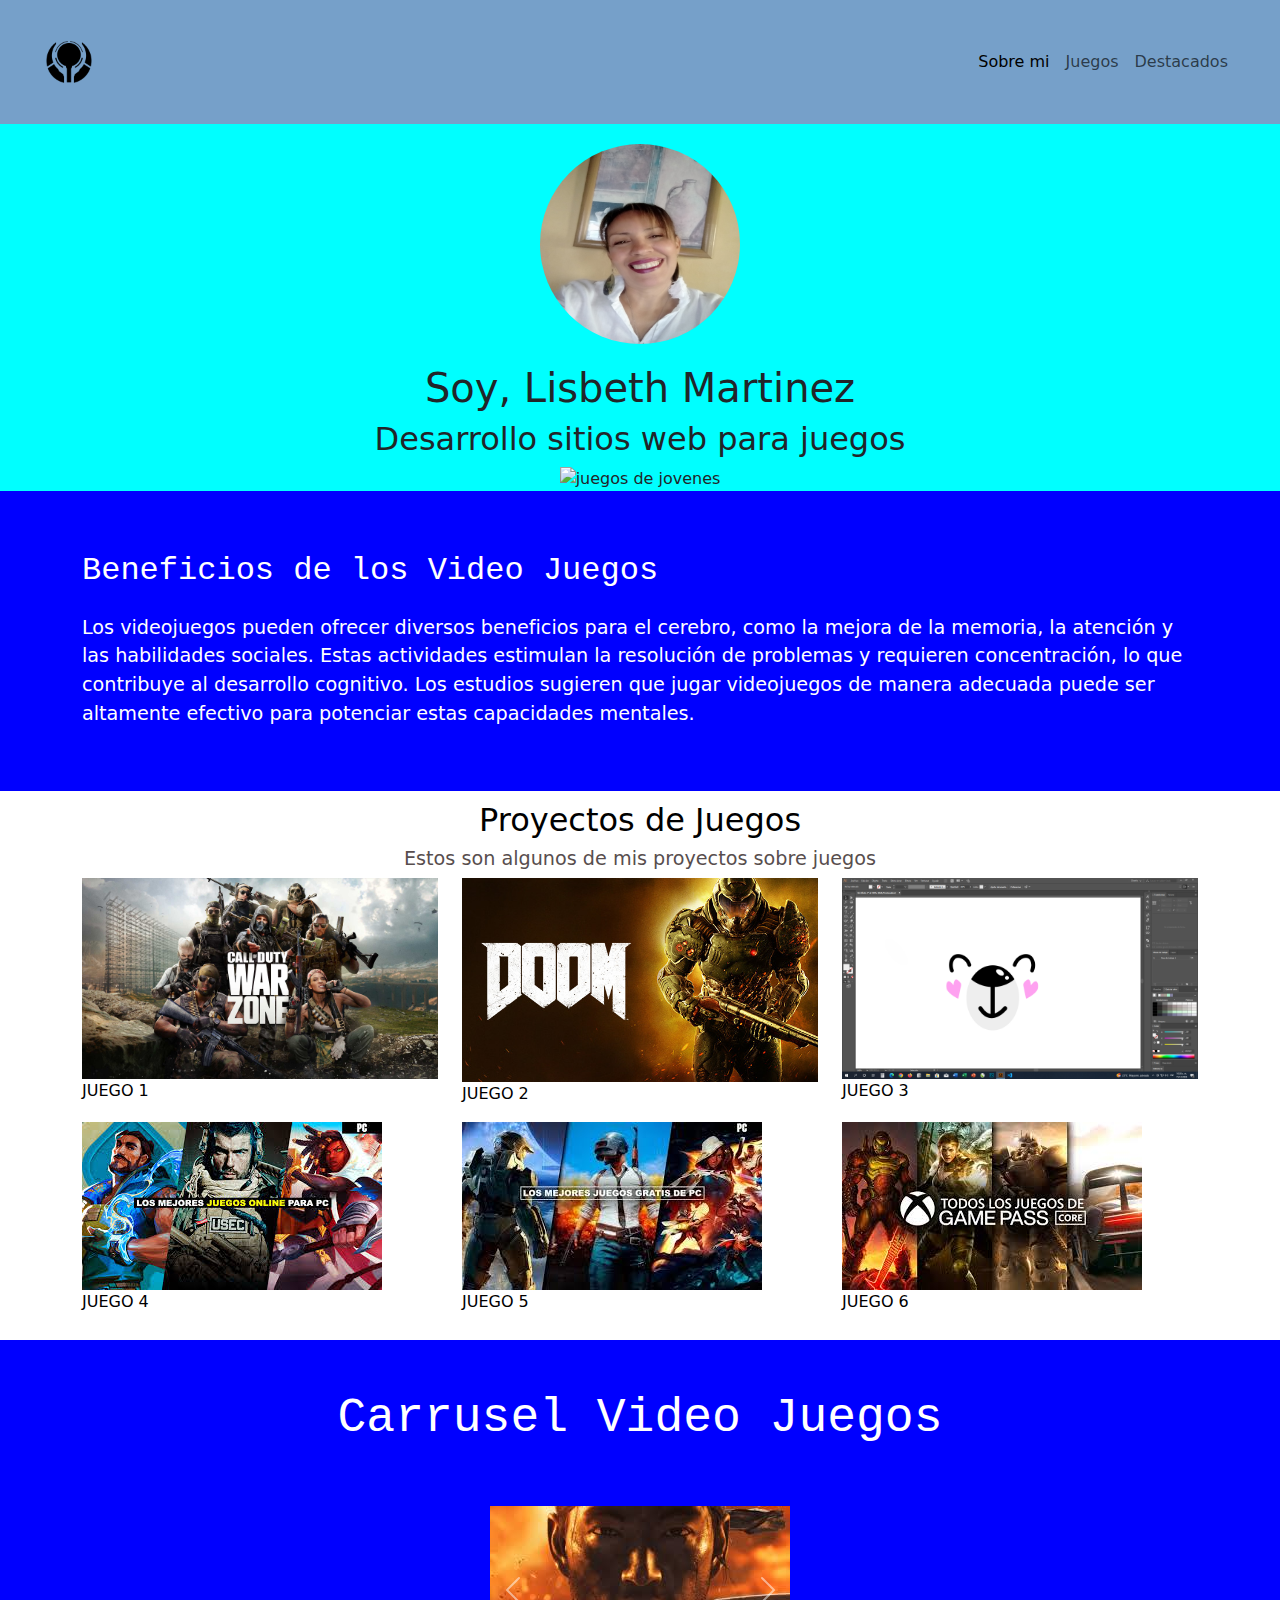
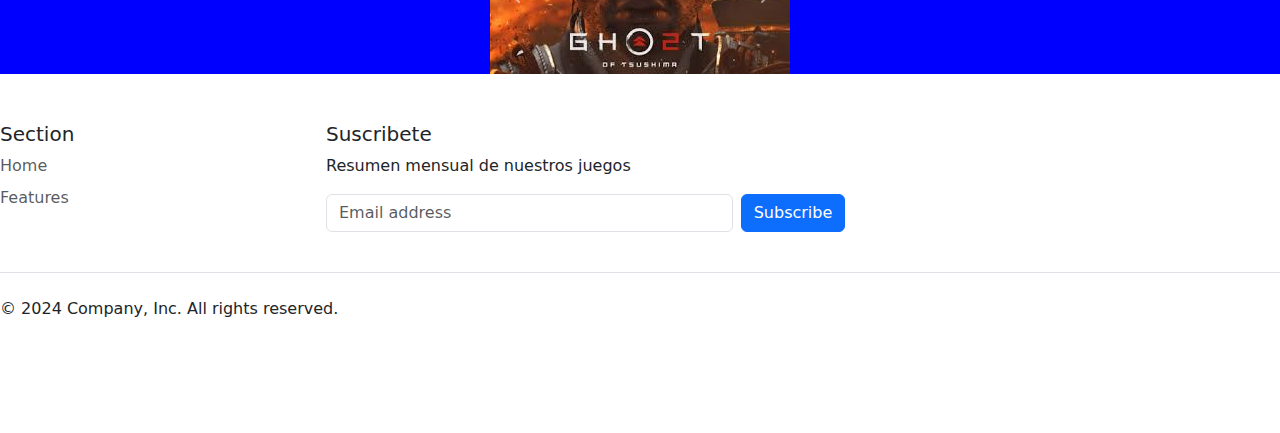
==== index.html @ f4189001 "version 1.0" ====
<!doctype html>
<html lang="es">
  <head>
    <!-- Metadatos -->
    <meta charset="utf-8">
    <meta name="viewport" content="width=device-width, initial-scale=1">
    <!-- Titulo -->
    <title>Lisbeth Martinez  Portafolio Front-End</title>
    <!-- Icono -->
    <link rel="icon" type="img/x-icon" href="img/juego.png">
    <meta name="description" content="Portafolio de Peliculas">
    <meta name="Author" content="Lisbeth Martinez">
    <!-- Metadatos -->
    <link rel="stylesheet" href="vendor/bootstrap/css/bootstrap.min.css"> 
    <!-- Metadatos -->
    <link href="css/estilos.css" rel="stylesheet">
    <title>Bootstrap</title>    
  </head>
  <body>   
    <nav class="navbar navbar-expand-md navbar-ligth">
      <div class="container-fluid">
        <button class="navbar-toggler" type="button" data-bs-toggle="collapse" data-bs-target="#navbar-Toggler" aria-controls="navbar-Toggler" aria-expanded="false" aria-label="Toggle navigation">
          <span class="navbar-toggler-icon"></span>
        </button>
        <div class="collapse navbar-collapse" id="navbar-Toggler">
          <a class="navbar-brand" href="#">
            <img src="img/navbar_icon.png"  width="50" alt="Icono de la pagina web">
          </a>
          <ul class="navbar-nav d-flex justify-conten-center align-items-center">
            <li class="nav-item">
              <a class="nav-link active" aria-current="page" href="#">Sobre mi</a>
            </li>
            <li class="nav-item">
              <a class="nav-link" href="#">Juegos</a>
            </li>
            <li class="nav-item">
              <a class="nav-link" href="#">Destacados</a>
            </li>
          </ul>         
        </div>
      </div>
    </nav>
   <!-- Seccion heroe -->
   <section class="hero align-items-center">
    <div>
      <img class="imagen-desarrollador rounded-cicle"   src="img/IMG_yo.jpg" alt="Foto de lisbeth" width="80">
      <h1>Soy, Lisbeth Martinez</h1>
      <h2>Desarrollo sitios web para juegos</h2>
    </div>
     <!--Seccion heroe inferior-->
    <div class="seccion-heroe-inferior">
      <img class="hero-imagen-inferior img-fluid" src="img/Consola.png"  width="150" alt="juegos de jovenes">
    </div>
   </section>
   <!--Sobre mi-->
   <section class="sobre-mi seccion-oscuro">
    <div class="container">
      <h2 class="texto1">Beneficios de los Video Juegos</h2>
      <p class="texto2">Los videojuegos pueden ofrecer diversos beneficios para el cerebro, como la mejora de la memoria, la atención y las habilidades sociales. Estas actividades estimulan la resolución de problemas y requieren concentración, lo que contribuye al desarrollo cognitivo. Los estudios sugieren que jugar videojuegos de manera adecuada puede ser altamente efectivo para potenciar estas capacidades mentales.</p>
    </div>
   </section>
   <!--Sobre mis juegos-->
   <section class="proyectos-recientes seccion-clara d-flex flex-column">
        <h2 class="seccion-titulo texto-negro">Proyectos de Juegos</h2>
        <h3 class="seccion-descripcion seccion-juegos">Estos son algunos de mis proyectos sobre juegos</h3>
        <div class="container">
          <div class="row">
            <div class="col-6 col-md-6 col-lg-4 flex/row">
              <div class="proyecto">
                <img src="img/CoD Warzone.jpg" alt="proyecto1" class="img-fluid">
                <div class="overlay">
                  <p>JUEGO 1</p>
                </div>
              </div>                  
            </div>   
            <div class="col-12 col-md-6 col-lg-4">
              <div class="proyecto">
                <img src="img/DOOM 2016.jpg" alt="proyecto2" class="img-fluid">
                <div class="overlay">
                  <p>JUEGO 2</p>
                </div>
              </div>                  
            </div>
            <div class="col-12 col-md-6 col-lg-4">
              <div class="proyecto">
                <img src="img/juego.png" alt="proyecto3" class="img-fluid">
                <div class="overlay">
                  <p>JUEGO 3</p>
                </div>
              </div>                  
            </div>            
        </div>
        <div class="row">
          <div class="col-6 col-md-6 col-lg-4 flex/row">
            <div class="proyecto">
              <img src="img/juego8.jpg" alt="proyecto4" class="img-fluid">
              <div class="overlay">
                <p>JUEGO 4</p>
              </div>
            </div>                  
          </div>   
          <div class="col-12 col-md-6 col-lg-4">
            <div class="proyecto">
              <img src="img/juego6.jpg" alt="proyecto5" class="img-fluid">
              <div class="overlay">
                <p>JUEGO 5</p>
              </div>
            </div>                  
          </div>
          <div class="col-12 col-md-6 col-lg-4">
            <div class="proyecto">
              <img src="img/juego7.jpg" alt="proyecto6" class="img-fluid">
              <div class="overlay">
                <p>JUEGO 6</p>
              </div>
            </div>                  
          </div>            
        </div>
      </div>
   </section>
   <section class="juegos-carrusel seccion-oscuro">
    <h2 class="texto4">Carrusel Video Juegos</h2>
    <div id="carouselExample" class="carousel slide">
      <div class="carousel-inner">
        <div class="carousel-item active">
          <img src="img/gho2t.jpg" class="d-block w-100" alt="...">
        </div>
        <div class="carousel-item">
          <img src="img/ghost.jpg" class="d-block w-100" alt="...">
        </div>
        <div class="carousel-item">
          <img src="img/ghost1.jpg" class="d-block w-100" alt="...">
        </div>
      </div>
      <button class="carousel-control-prev" type="button" data-bs-target="#carouselExample" data-bs-slide="prev">
        <span class="carousel-control-prev-icon" aria-hidden="true"></span>
        <span class="visually-hidden">Previous</span>
      </button>
      <button class="carousel-control-next" type="button" data-bs-target="#carouselExample" data-bs-slide="next">
        <span class="carousel-control-next-icon" aria-hidden="true"></span>
        <span class="visually-hidden">Next</span>
      </button>
    </div>    
   </section >
   <footer class="py-5">
    <div class="row">
      <div class="col-6 col-md-2 mb-3">
        <h5>Section</h5>
        <ul class="nav flex-column">
          <li class="nav-item mb-2"><a href="#" class="nav-link p-0 text-body-secondary">Home</a></li>
          <li class="nav-item mb-2"><a href="#" class="nav-link p-0 text-body-secondary">Features</a></li>
        </ul>
      </div>
      <div class="col-md-5 offset-md-1 mb-3">
        <form>
          <h5>Suscribete</h5>
          <p>Resumen mensual de nuestros juegos</p>
          <div class="d-flex flex-column flex-sm-row w-100 gap-2">
            <label for="newsletter1" class="visually-hidden">Direccion de correo</label>
            <input id="newsletter1" type="text" class="form-control" placeholder="Email address">
            <button class="btn btn-primary" type="button">Subscribe</button>
          </div>
        </form>
      </div>
    </div>

    <div class="d-flex flex-column flex-sm-row justify-content-between py-4 my-4 border-top">
      <p>© 2024 Company, Inc. All rights reserved.</p>
      <ul class="list-unstyled d-flex">
        <li class="ms-3"><a class="link-body-emphasis" href="#"><svg class="bi" width="24" height="24"><use xlink:href="#twitter"></use></svg></a></li>
        <li class="ms-3"><a class="link-body-emphasis" href="#"><svg class="bi" width="24" height="24"><use xlink:href="#instagram"></use></svg></a></li>
        <li class="ms-3"><a class="link-body-emphasis" href="#"><svg class="bi" width="24" height="24"><use xlink:href="#facebook"></use></svg></a></li>
      </ul>
    </div>
  <footer>

 <script src="vendor/bootstrap/js/bootstrap.bundle.min.js"></script>
 </body>
 </html>
---- css/estilos.css ----
.navbar {
    padding: 2rem;
    background-color: #76a0c9;
}

.navbar-collapse {
    align-items: center;
    justify-content: space-between;
}

/* adaptable responsivo */
@media screen and (max-width: 767px){

}

@media screen and (max-width: 700px){
 .heroe-inferior-imagen {
    max-width: 600px;
 }
}
/**estilos section**/

section {
    display:flex;
    flex-direction: column;
    align-items: center;
    justify-content: center;
}

h1 {
  font-size: 2.5rem;
}

.seccion-oscuro {
    color:white;
    background-color: blue;
}


.hero principal {
    padding: 3rem;
}


/** section hero **/
.hero {
    background-color: aqua;
    min-width: 450px;
    text-align: center;
}

/** section sobre mi **/
.sobre-mi {
    height: 300px;
    padding: 50px;
}

.sobre-mi .contenedor {
    max-width: 600px;
    text-align: center;
}

.imagen-desarrollador {
    width: 200px;
    height: 200px;
    border-radius: 50%;
    margin: 20px;
}

/** section sobre juegos**/
.seccion-clara {
    color:black;
    background-color: white;
}

.seccion-descripcion {
    font-size: 1.2rem;
    color: #584e4e;
}

/** Estilos Generales **/
.texto1 {
    font-size: 2rem;
    padding: 15px 0;
    font-family: 'Courier New', Courier, monospace;
}

.texto2 {
    font-size: 1.2rem;
}

.texto4 {
    color:white;
    font-size: 3rem;
    padding: 50px 0;
    font-family: 'Courier New', Courier, monospace;
}


.text-negro {
    color: black;
}

.text-blanco {
    color: white;
}


.proyectos-recientes {
    width: 100%;
    height: 100%;
    border-radius: 10px;
    padding: 10px;
    display: block;
    transition: all 0.2s ease;
}

.proyectos-contenedor {
    padding-top: 60px;
    margin-bottom: 40px;
}
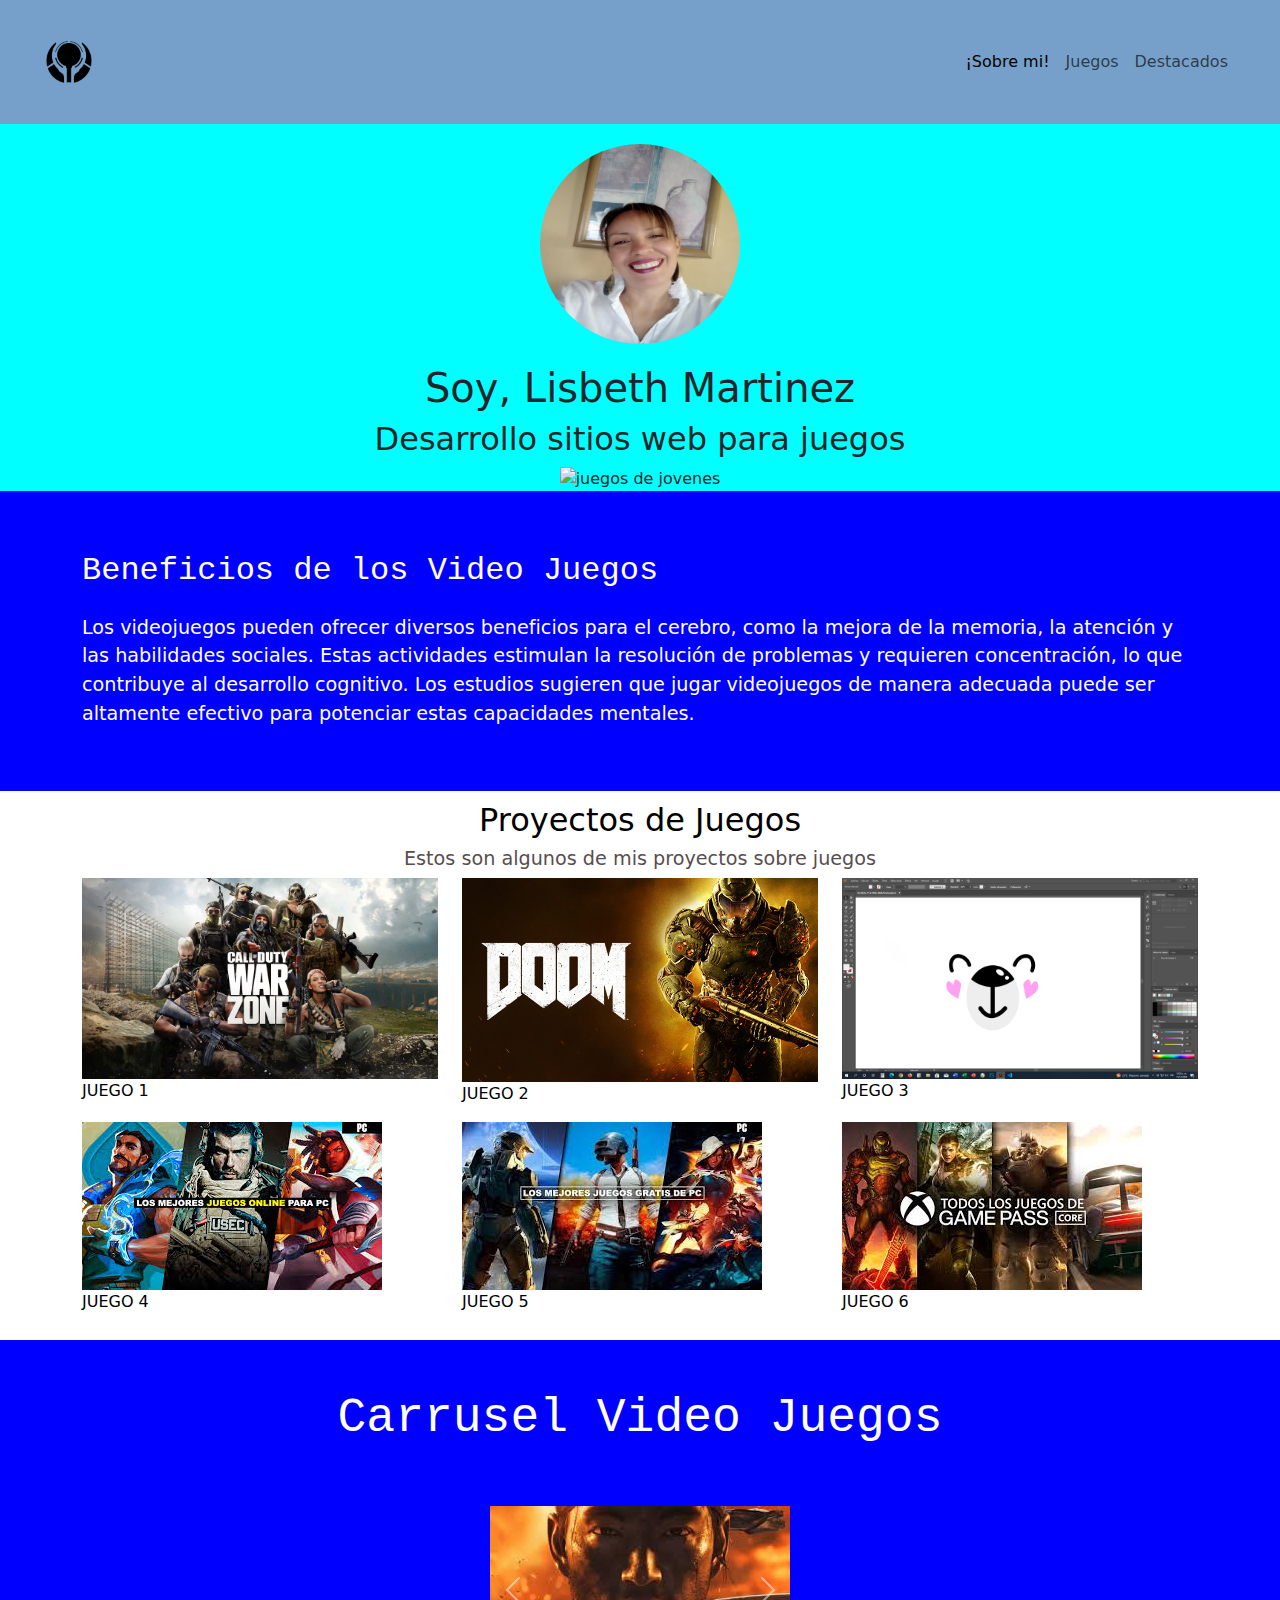
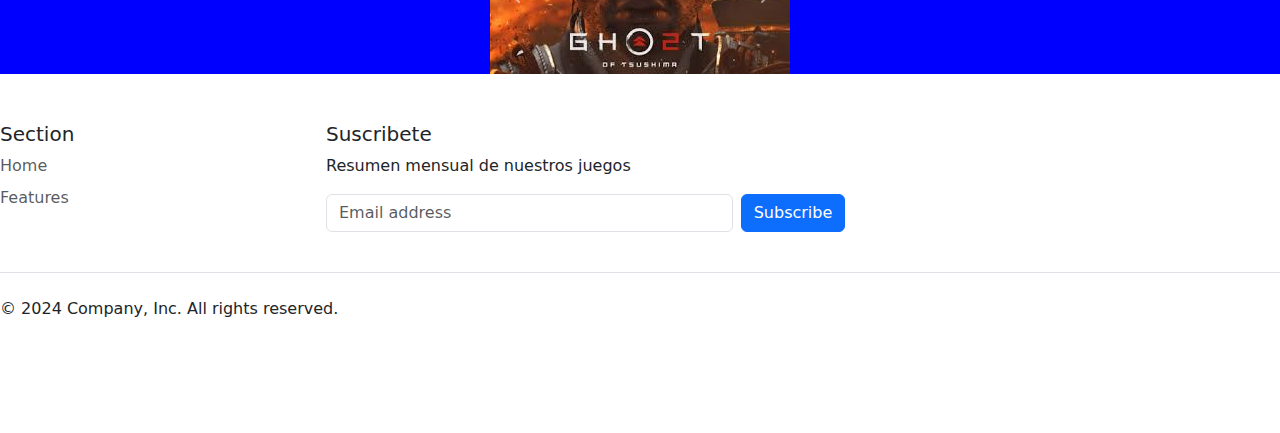
==== commit c7f75475: "version 1.1" ====
--- a/index.html
+++ b/index.html
@@ -28,7 +28,7 @@
           </a>
           <ul class="navbar-nav d-flex justify-conten-center align-items-center">
             <li class="nav-item">
-              <a class="nav-link active" aria-current="page" href="#">Sobre mi</a>
+              <a class="nav-link active" aria-current="page" href="#">¡Sobre mi!</a>
             </li>
             <li class="nav-item">
               <a class="nav-link" href="#">Juegos</a>
